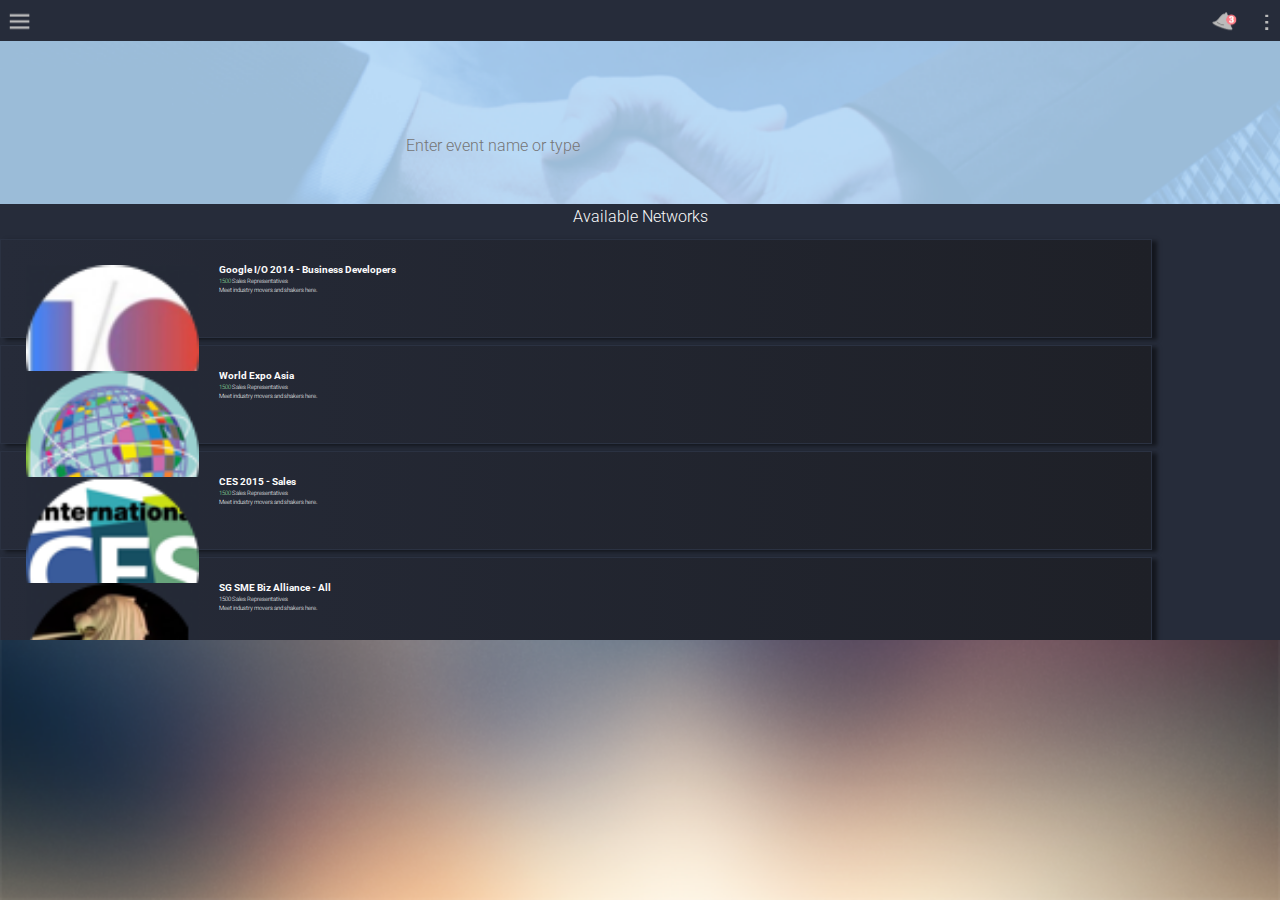
==== index.html @ a0ff5e6f "Finished match page styling" ====
<!doctype html>
<html class="no-js" lang="en" ng-app="fbApp">
  <head>
    <meta charset="utf-8" />
    <meta name="viewport" content="initial-scale=1.0" />
    <title>Fistbump 0.2</title>
    <link rel="stylesheet" href="vendor/foundation/css/foundation.css" />
    <link rel="stylesheet" href="css/style.css" />
    <script src="vendor/foundation/js/vendor/modernizr.js"></script>
    <script src="vendor/angular/angular.js"></script> 
    <script src="js/app.js"></script>
    <script src="vendor/angular-route/angular-route.js"></script>

    <!-- load scripts -->
    <script src="//cdn.firebase.com/js/client/1.0.6/firebase.js"></script>
    <!-- <script src="vendor/angular-animate/angular-animate.js"></script>
    <script src="vendor/angular-route/angular-route.js"></script> -->
    
    <script>
      window.scrollTo(0,1);
    </script>

  </head>
  <body ng-view>

    <!-- Find Event Screen -->
      <!-- Menu Bar -->
      <div class="fb_menu_bar clearfix">
          <div id="fb_menu_bar_drawer_icon"></div>
          <div id="fb_menu_bar_option_icon"></div>
          <div id="fb_menu_bar_notification_icon"></div>
      </div>

      
      <!-- Event Search Box -->
      <div class="fb_event_search_box">
        <div id="fb_event_search_box_bg">
        <input type="text" id="fb_event_search_box_input" placeholder="Enter event name or type">
        </div>


      </div>

      <!-- Event Search Body Box -->
      <div class="fb_event_body_box">
        <div id="fb_event_body_box_heading">Available Networks</div>
        <a href="/#/match"><div class="fb_event_body_box_event_card">
          <div class="fb_event_body_box_event_card_event_icon">
            <img src="img/event_icon_google_io.png">
            <span class="fb_event_body_box_event_name">
                Google I/O 2014 - Business Developers  <br>
                <span class="fb_event_body_box_event_details">
                  <span class="fb_event_body_box_event_number_join">1500</span> Sales Representatives
                </span> <br>
                <span class="fb_event_body_box_event_desc">
                  Meet industry movers and shakers here.
                </span>
            </span>
          </div>
        </div></a>
        <a href="/#/match"><div class="fb_event_body_box_event_card">
          <div class="fb_event_body_box_event_card_event_icon">
            <img src="img/event_icon_expo_asia.png">
            <span class="fb_event_body_box_event_name">
                World Expo Asia <br>
                <span class="fb_event_body_box_event_details">
                  <span class="fb_event_body_box_event_number_join">1500</span> Sales Representatives
                </span> <br>
                <span class="fb_event_body_box_event_desc">
                  Meet industry movers and shakers here.
                </span>
            </span>
          </div>
        </div></a>
        <a href="/#/match"><div class="fb_event_body_box_event_card">
          <div class="fb_event_body_box_event_card_event_icon">
            <img src="img/event_icon_ces.png">
            <span class="fb_event_body_box_event_name">
                CES 2015 - Sales <br>
                <span class="fb_event_body_box_event_details">
                  <span class="fb_event_body_box_event_number_join">1500</span> Sales Representatives
                </span> <br>
                <span class="fb_event_body_box_event_desc">
                  Meet industry movers and shakers here.
                </span>
            </span>
          </div>
        </div></a>
        <a href="/#/match"><div class="fb_event_body_box_event_card">
          <div class="fb_event_body_box_event_card_event_icon">
            <img src="img/event_icon_sgbiz.png">
            <span class="fb_event_body_box_event_name">
                SG SME Biz Alliance - All <br>
                <span class="fb_event_body_box_event_details">
                  1500 Sales Representatives
                </span> <br>
                <span class="fb_event_body_box_event_desc">
                  Meet industry movers and shakers here.
                </span>
            </span>
          </div>
        </div></a>
      </div>
   
    <!-- Mock ups 

    <div id="screen_find_event">
      <a href="#screen_card_match"><img src="img/screen_find_event.png"></a>
    </div>

    <div id="screen_card_match">
      <a href="#screen_card_match_filter"><img src="img/screen_card_match.png"></a>
    </div>

    <div id="screen_card_match_filter">
      <a href="#screen_card_manage_contact"><img src="img/screen_card_match_filter.png"></a>
    </div>

    <div id="screen_card_manage_contact">
      <a href="#screen_card_chat"><img src="img/screen_card_manage_contacts.png"></a>
    </div>

    <div id="screen_card_chat">
      <a href="#screen_find_event"><img src="img/screen_card_chat.png"></a>
    </div>

    -->

    <script src="vendor/foundation/js/vendor/jquery.js"></script>
    <script src="vendor/foundation/js/foundation.min.js"></script>
    <script>
      $(document).foundation();
    </script>
  </body>
</html>
---- css/style.css ----
/* DOM Elements */
@import url(http://fonts.googleapis.com/css?family=Roboto:400,100italic,100,300,300italic,400italic,500,500italic,700italic,900,900italic,700);

body {
	/*background-color:#262C3A;*/
	background-image:url('../img/body_bg.jpg');
	background-repeat:no-repeatepeat;
	background-attachment:fixed;
	background-size:100% 100%;
	overflow-x:hidden;
}

/* fistbump menu bar styles */
.fb_menu_bar {
	margin:auto;
	height:41px;
	/*height:80px; height is already fixed by clearfix */
	background-color:#262C3A;
}


/*** Find Event Screen ***/
#fb_menu_bar_drawer_icon {
	float:left;
	height:41px;
	width:40px;
	background-image:url('../img/menu_bar_drawer_icon.png');
	background-repeat:no-repeat;
	background-size:100%;
}

#fb_menu_bar_option_icon {
	float:right;
	height:41px;
	width:27px;
	background-image:url('../img/menu_bar_option_icon.png');
	background-repeat:no-repeat;
	background-size:100%;
}

#fb_menu_bar_notification_icon {
	float:right;
	height:41px;
	width:50px;
	background-image:url('../img/menu_bar_notification_icon.png');
	background-repeat:no-repeat;
	background-size:100%;
}

#fb_event_search_box_bg {
	margin:auto;
	width:100%;
	height:163px;
	background-image:url('../img/search_box.png');
	background-repeat:no-repeat;
	background-size:100%;
}

.fb_event_search_box input {
	position: relative;
	margin-left: 45px;
	width: 70%;
	height: 20%;
	top: 88px;
	color: #959595;
	border: none;
	text-align: center;
	font-family: 'Roboto', sans-serif;
	font-size: 1em;
	font-weight: 300;
	background-color: transparent;
	outline: none;
	box-shadow: none;
}

.fb_event_search_box input:hover { 
    outline: none; 
    box-shadow: none;
    background-color:transparent;
} 
.fb_event_search_box input:focus { 
    outline: none; 
    box-shadow: none;
    background-color:transparent;
} 
.fb_event_search_box input:active { 
    outline: none;
    box-shadow: none;
    background-color:transparent;
}

.fb_event_body_box {
	margin:auto;
	height:436px;
	background-color:#262C3A;
	overflow-x:hidden;
}

#fb_event_body_box_heading {
	text-align:center;
	margin-top:5px;
	color:#FCFCFC;
	font-family: 'Roboto', sans-serif;
	font-size:1em;
	font-weight:300;
	margin-bottom:10px;
}

.fb_event_body_box_event_card {
	/* screen_find_event_event_card: */   
	height:99px;
	width:90%;
	margin-top:4px;
	/* screen_find_event_event_card: */
	background-image: -o-linear-gradient(0deg, #1E2027 0%, #262B39 100%);
	background-image: -moz-linear-gradient(0deg, #1E2027 0%, #262B39 100%);
	background-image: -ms-linear-gradient(0deg, #1E2027 0%, #262B39 100%);
	background-image: linear-gradient(-90deg, #1E2027 0%, #262B39 100%);
	border: 1px solid #2B3242;
	-moz-box-shadow:    5px 2px 4px 0px rgba(0,0,0,0.50);
	box-shadow:         5px 2px 4px 0px rgba(0,0,0,0.50);
	display:inline-block;
}

.fb_event_body_box_event_card_event_icon img {
	float:left;
	position:relative;
	width:15%;
	height:15%;
	margin-top:25px;
	margin-left:25px;

}

.fb_event_body_box_event_name {
	float:left;
	position:relative;
	color:#FCFCFC;
	font-family: 'Roboto', sans-serif;
	font-size:0.6em;
	margin-top:25px;
	margin-left:20px;
	font-weight:bold;
}

.fb_event_body_box_event_details {
	font-size:0.4em;
	font-weight:300;
	height:10px;
}

.fb_event_body_box_event_desc {
	font-size:0.4em;
	font-weight:300;
	height:10px;
}

.fb_event_body_box_event_number_join {
	color:#9AE0A3;
}

.fb_event_body_box_event_name span {
	position:relative;
	
}

/* Match Screen */
.fb_match_profile_cover {
	margin:auto;
	width:100%;
	height:163px;
	background-image:url('../img/match_profile_bg_george.png');
	background-repeat:no-repeat;
	background-size:100%;
}

.fb_match_profile_body {
	height:436px;
	width:100%;
	background-color:#262C3A;
}

.fb_match_profile_cover_profile_photo {
	position:relative;
	text-align:center;
	top:15px;
}

.fb_match_profile_cover_profile_photo img {
	-moz-border-radius: 50%;
    -webkit-border-radius: 50%;
    border-radius: 50%;
    height:70px;
    width:70px;
}

.fb_match_profile_name {
	text-align:center;
	margin-top:20px;
	color:#FCFCFC;
	font-family: 'Roboto', sans-serif;
	font-size:1.3em;
	font-weight:300;
}

.fb_match_profile_title {
	text-align:center;
	margin-top:3px;
	color:#FCFCFC;
	font-family: 'Roboto', sans-serif;
	font-size:1em;
	font-weight:300;
	
}

.fb_match_profile_button_icon {
	margin:auto;
	float:left;
	width:50%;
	height:60px;
	background-image:url('../img/profile_button_icon.png');
	background-size:90%;
	border-right:1px solid #42495A;
	border-bottom:1px solid #42495A;
	
}

.fb_match_profile_feed_icon {
	margin:auto;
	float:left;
	width:50%;
	height:60px;
	background-image:url('../img/feed_button_icon.png');
	background-size:90%;
	border-bottom:1px solid #42495A;
}

.fb_match_profile_body {
	background:#262C3A;
	height:297px;
	width:100%;
}

.fb_match_later_meet_button {
	background:#262C3A;
	width:100%;
	height:80px;
}

.fb_match_later_button_icon {
	margin:auto;
	float:left;
	width:50%;
	height:60px;
	background-image:url('../img/later_button_icon.png');
	background-repeat:no-repeat;
	background-size:100%;
}

.fb_match_meet_button_icon {
	margin:auto;
	float:left;
	width:50%;
	height:60px;
	background-image:url('../img/meet_button_icon.png');
	background-repeat:no-repeat;
	background-size:100%;
}

.fb_match_profile_body_tagline_box {
	position:relative;
	margin:auto;
	top:20px;
	background-color:#2D3241;
	height:40%;
	width:90%;
	padding:20px 20px 20px 20px;
}

.fb_match_profile_body_tagline {
	text-align:center;
	top:5px;
	color:#FCFCFC;
	font-family: 'Roboto', sans-serif;
	font-size:1.4em;
	font-style:italic;
	font-weight:300;
}

.fb_match_profile_filter_button {
	position:relative;
	margin:auto;
	top:10px;
	background-color:#A9CFF0;
	height:15%;
	width:90%;
	padding-top:5px;
	padding-left:5px;
	padding-right:5px;
}

.fb_match_profile_filter_button_icon {
	margin:auto;
	float:left;
	height:30px;
	width:32px;
	background-image:url('../img/filter_button_icon.png');
	background-repeat:no-repeat;
	background-size:100%;
}

.fb_match_profile_filter_button_text {
	text-align:center;
	top:7px;
	color:#FCFCFC;
	font-family: 'Roboto', sans-serif;
	font-size:1em;
	font-style:italic;
	font-weight:400;
	position:relative;
}



/*** Mock Ups Style ***/

#screen_find_event {
	text-align:center;
}

#screen_card_match {
	text-align:center;
}

#screen_card_manage_contact {
	text-align: center;
}

#screen_card_match_filter {
	text-align:center;
}

#screen_card_chat {
	text-align:center;
}

/* Card Stack Classes */

.card_stack {
	width:384px;
	height:500px;
	margin-top:15px;
	background-image:url('../img/card_stack_bg.png');
	background-repeat:no-repeatepeat;
	background-position:top;
	background-size:90%;
}

.card_stack_active_card {
	width:384px;
	height:500px;
	/*background-image:url('../img/card_stack_profile_bg.png');
	background-repeat:no-repeatepeat;
	background-position:center;
	background-size: 81%;*/
	background-color:white;
	border-radius:17px;
}

.later_meet_btn_grp {
	position:relative;
	top:85px;
	padding-left:40px;
}

.later_btn {
	width:120px;
	height:60px;
	background-image:url('../img/button_later.png');
	background-repeat:no-repeatepeat;
	background-position:center;
	background-size:80%;
	float:left;
}	

.meet_btn {
	width:120px;
	height:60px;	
	background-image:url('../img/button_meet.png');
	background-repeat:no-repeatepeat;
	background-position:center;
	background-size:80%;
	float:left;
	margin-left:65px;
}

.card_stack_profile_cover_img {
	/*background-color:rgba(128, 44, 44, 0.5);*/
	background-image:url('http://38.media.tumblr.com/48978c96ce5b958ca2ca625512694664/tumblr_n5rnziv7SD1szrg39o4_500.jpg');
	background-position:0px 0px;
	-webkit-filter: blur(1px);
	background-repeat:no-repeatepeat;
	position:absolute;
	margin-top:11px;
	margin-left:36px;
	height:225px;	
	width:311px;
	border-top-left-radius:17px;
	border-top-right-radius:17px;
}

.card_stack_profile_img {
	position:relative;
    -moz-border-radius: 50%;
    -webkit-border-radius: 50%;
    border-radius: 50%;
    margin:auto;
    top: 50px;
    height:150px;
    width:150px;
    border:6px #0086FF solid;
    background-image:url('https://media.licdn.com/media/p/3/005/013/274/0d24646.jpg');
    background-repeat:no-repeatepeat;
    background-size:160%;
    -ms-transform: rotate(45deg); /* IE 9 */
    -webkit-transform: rotate(45deg); /* Chrome, Safari, Opera */
    transform: rotate(45deg);
}

.card_stack_profile_summary #profile_name {
	position:relative;
	font-family: 'Open Sans', sans-serif;
	color:#6C6C6C;
	width:375px;
	top:95px;
	margin:auto;
	text-align:center;
	font-size:24px;
	font-weight:bold;
}

.card_stack_profile_summary #profile_position {
	position:relative;
	font-family: 'Open Sans', sans-serif;
	color:#6C6C6C;
	width:200px;
	top:100px;
	margin:auto;
	text-align:center;
	font-size:18px;
	font-weight:bold;
}

.card_stack_profile_tagline #profile_tagline {
	position:relative;
	font-family: 'Open Sans', sans-serif;
	width:250px;
	margin:auto;
	color:#6C6C6C;
	top:90px;
	text-align:center;
	font-size:16px;
	font-style:italic;
}

#profile_tagline:before {
	content:'" ';
}

#profile_tagline:after {
	content:' "';
}

/* IDs */

#btm_divider {
	width:65%;
	position:relative;
	top:100px;
	left:65px;
}

#top_divider {
	width:65%;
	position:relative;
	top:90px;
	left:65px;


/****************************************
* Like/Dislike
*****************************************/
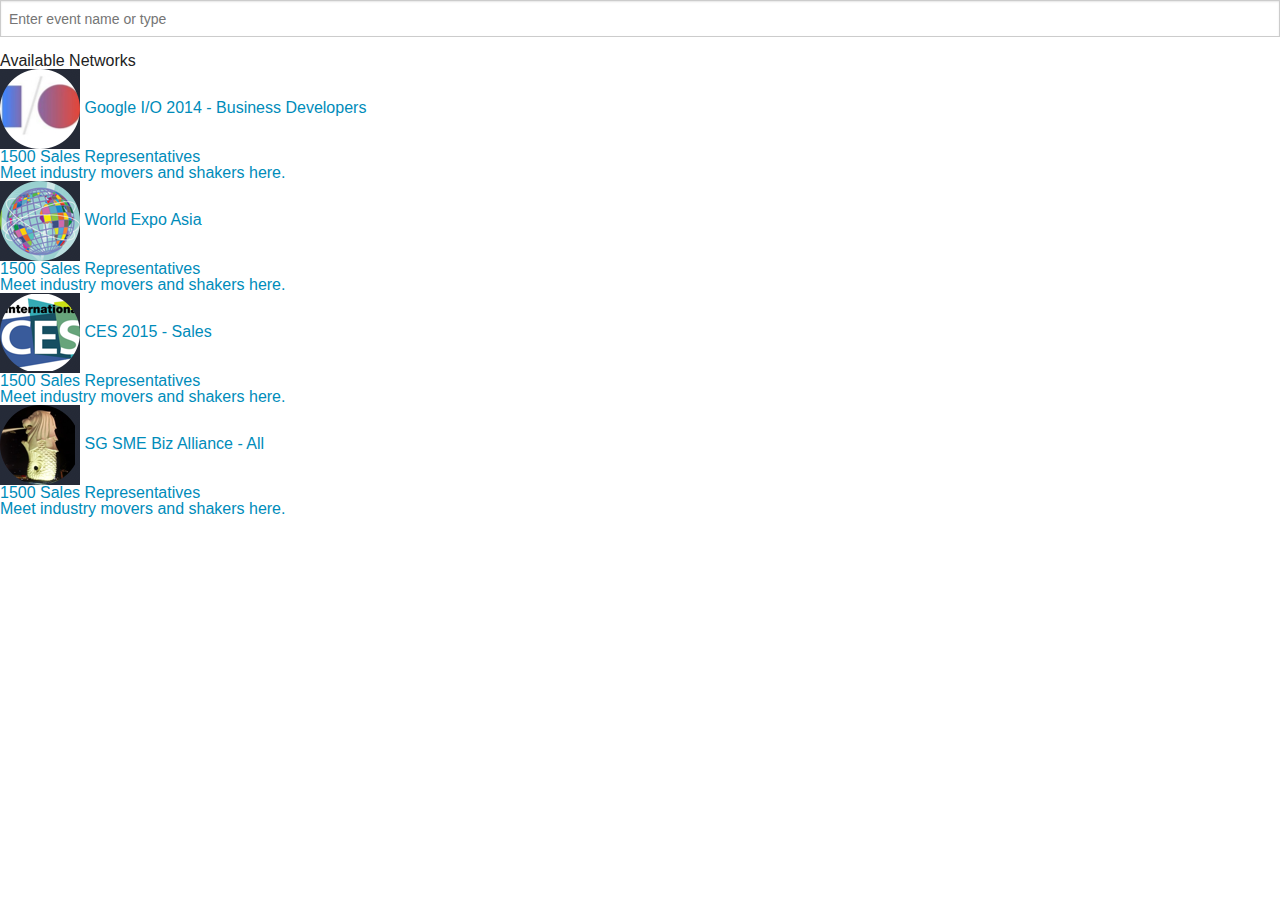
==== commit f5ca03b6: "Refined responsive styles." ====
--- a/index.html
+++ b/index.html
@@ -5,21 +5,25 @@
     <meta name="viewport" content="initial-scale=1.0" />
     <title>Fistbump 0.2</title>
     <link rel="stylesheet" href="vendor/foundation/css/foundation.css" />
-    <link rel="stylesheet" href="css/style.css" />
+    <link rel="stylesheet" href="css/style.css" media="(max-width:800px)"/>
     <script src="vendor/foundation/js/vendor/modernizr.js"></script>
     <script src="vendor/angular/angular.js"></script> 
     <script src="js/app.js"></script>
     <script src="vendor/angular-route/angular-route.js"></script>
+    <script>
+ 
+      if ( window.outerWidth > 768 ) {
+        window.open(window.location, "", "width=360, height=640");
+        window.scrollTo
+      }
+      
+    
+    </script>
 
     <!-- load scripts -->
     <script src="//cdn.firebase.com/js/client/1.0.6/firebase.js"></script>
     <!-- <script src="vendor/angular-animate/angular-animate.js"></script>
     <script src="vendor/angular-route/angular-route.js"></script> -->
-    
-    <script>
-      window.scrollTo(0,1);
-    </script>
-
   </head>
   <body ng-view>
 
--- a/css/style.css
+++ b/css/style.css
@@ -1,492 +1,348 @@
 /* DOM Elements */
 @import url(http://fonts.googleapis.com/css?family=Roboto:400,100italic,100,300,300italic,400italic,500,500italic,700italic,900,900italic,700);
 
-body {
-	/*background-color:#262C3A;*/
-	background-image:url('../img/body_bg.jpg');
-	background-repeat:no-repeatepeat;
-	background-attachment:fixed;
-	background-size:100% 100%;
-	overflow-x:hidden;
-}
-
-/* fistbump menu bar styles */
-.fb_menu_bar {
-	margin:auto;
-	height:41px;
-	/*height:80px; height is already fixed by clearfix */
-	background-color:#262C3A;
-}
-
-
-/*** Find Event Screen ***/
-#fb_menu_bar_drawer_icon {
-	float:left;
-	height:41px;
-	width:40px;
-	background-image:url('../img/menu_bar_drawer_icon.png');
-	background-repeat:no-repeat;
-	background-size:100%;
-}
-
-#fb_menu_bar_option_icon {
-	float:right;
-	height:41px;
-	width:27px;
-	background-image:url('../img/menu_bar_option_icon.png');
-	background-repeat:no-repeat;
-	background-size:100%;
-}
-
-#fb_menu_bar_notification_icon {
-	float:right;
-	height:41px;
-	width:50px;
-	background-image:url('../img/menu_bar_notification_icon.png');
-	background-repeat:no-repeat;
-	background-size:100%;
-}
-
-#fb_event_search_box_bg {
-	margin:auto;
-	width:100%;
-	height:163px;
-	background-image:url('../img/search_box.png');
-	background-repeat:no-repeat;
-	background-size:100%;
-}
-
-.fb_event_search_box input {
-	position: relative;
-	margin-left: 45px;
-	width: 70%;
-	height: 20%;
-	top: 88px;
-	color: #959595;
-	border: none;
-	text-align: center;
-	font-family: 'Roboto', sans-serif;
-	font-size: 1em;
-	font-weight: 300;
-	background-color: transparent;
-	outline: none;
-	box-shadow: none;
-}
-
-.fb_event_search_box input:hover { 
-    outline: none; 
-    box-shadow: none;
-    background-color:transparent;
-} 
-.fb_event_search_box input:focus { 
-    outline: none; 
-    box-shadow: none;
-    background-color:transparent;
-} 
-.fb_event_search_box input:active { 
-    outline: none;
-    box-shadow: none;
-    background-color:transparent;
-}
-
-.fb_event_body_box {
-	margin:auto;
-	height:436px;
-	background-color:#262C3A;
-	overflow-x:hidden;
-}
-
-#fb_event_body_box_heading {
-	text-align:center;
-	margin-top:5px;
-	color:#FCFCFC;
-	font-family: 'Roboto', sans-serif;
-	font-size:1em;
-	font-weight:300;
-	margin-bottom:10px;
-}
-
-.fb_event_body_box_event_card {
-	/* screen_find_event_event_card: */   
-	height:99px;
-	width:90%;
-	margin-top:4px;
-	/* screen_find_event_event_card: */
-	background-image: -o-linear-gradient(0deg, #1E2027 0%, #262B39 100%);
-	background-image: -moz-linear-gradient(0deg, #1E2027 0%, #262B39 100%);
-	background-image: -ms-linear-gradient(0deg, #1E2027 0%, #262B39 100%);
-	background-image: linear-gradient(-90deg, #1E2027 0%, #262B39 100%);
-	border: 1px solid #2B3242;
-	-moz-box-shadow:    5px 2px 4px 0px rgba(0,0,0,0.50);
-	box-shadow:         5px 2px 4px 0px rgba(0,0,0,0.50);
-	display:inline-block;
-}
-
-.fb_event_body_box_event_card_event_icon img {
-	float:left;
-	position:relative;
-	width:15%;
-	height:15%;
-	margin-top:25px;
-	margin-left:25px;
-
-}
-
-.fb_event_body_box_event_name {
-	float:left;
-	position:relative;
-	color:#FCFCFC;
-	font-family: 'Roboto', sans-serif;
-	font-size:0.6em;
-	margin-top:25px;
-	margin-left:20px;
-	font-weight:bold;
-}
-
-.fb_event_body_box_event_details {
-	font-size:0.4em;
-	font-weight:300;
-	height:10px;
-}
-
-.fb_event_body_box_event_desc {
-	font-size:0.4em;
-	font-weight:300;
-	height:10px;
-}
-
-.fb_event_body_box_event_number_join {
-	color:#9AE0A3;
-}
-
-.fb_event_body_box_event_name span {
-	position:relative;
-	
-}
-
-/* Match Screen */
-.fb_match_profile_cover {
-	margin:auto;
-	width:100%;
-	height:163px;
-	background-image:url('../img/match_profile_bg_george.png');
-	background-repeat:no-repeat;
-	background-size:100%;
-}
-
-.fb_match_profile_body {
-	height:436px;
-	width:100%;
-	background-color:#262C3A;
-}
-
-.fb_match_profile_cover_profile_photo {
-	position:relative;
-	text-align:center;
-	top:15px;
-}
-
-.fb_match_profile_cover_profile_photo img {
-	-moz-border-radius: 50%;
-    -webkit-border-radius: 50%;
-    border-radius: 50%;
-    height:70px;
-    width:70px;
-}
-
-.fb_match_profile_name {
-	text-align:center;
-	margin-top:20px;
-	color:#FCFCFC;
-	font-family: 'Roboto', sans-serif;
-	font-size:1.3em;
-	font-weight:300;
-}
-
-.fb_match_profile_title {
-	text-align:center;
-	margin-top:3px;
-	color:#FCFCFC;
-	font-family: 'Roboto', sans-serif;
-	font-size:1em;
-	font-weight:300;
-	
-}
-
-.fb_match_profile_button_icon {
-	margin:auto;
-	float:left;
-	width:50%;
-	height:60px;
-	background-image:url('../img/profile_button_icon.png');
-	background-size:90%;
-	border-right:1px solid #42495A;
-	border-bottom:1px solid #42495A;
-	
-}
-
-.fb_match_profile_feed_icon {
-	margin:auto;
-	float:left;
-	width:50%;
-	height:60px;
-	background-image:url('../img/feed_button_icon.png');
-	background-size:90%;
-	border-bottom:1px solid #42495A;
-}
-
-.fb_match_profile_body {
-	background:#262C3A;
-	height:297px;
-	width:100%;
-}
-
-.fb_match_later_meet_button {
-	background:#262C3A;
-	width:100%;
-	height:80px;
-}
-
-.fb_match_later_button_icon {
-	margin:auto;
-	float:left;
-	width:50%;
-	height:60px;
-	background-image:url('../img/later_button_icon.png');
-	background-repeat:no-repeat;
-	background-size:100%;
-}
-
-.fb_match_meet_button_icon {
-	margin:auto;
-	float:left;
-	width:50%;
-	height:60px;
-	background-image:url('../img/meet_button_icon.png');
-	background-repeat:no-repeat;
-	background-size:100%;
-}
-
-.fb_match_profile_body_tagline_box {
-	position:relative;
-	margin:auto;
-	top:20px;
-	background-color:#2D3241;
-	height:40%;
-	width:90%;
-	padding:20px 20px 20px 20px;
-}
-
-.fb_match_profile_body_tagline {
-	text-align:center;
-	top:5px;
-	color:#FCFCFC;
-	font-family: 'Roboto', sans-serif;
-	font-size:1.4em;
-	font-style:italic;
-	font-weight:300;
-}
-
-.fb_match_profile_filter_button {
-	position:relative;
-	margin:auto;
-	top:10px;
-	background-color:#A9CFF0;
-	height:15%;
-	width:90%;
-	padding-top:5px;
-	padding-left:5px;
-	padding-right:5px;
-}
-
-.fb_match_profile_filter_button_icon {
-	margin:auto;
-	float:left;
-	height:30px;
-	width:32px;
-	background-image:url('../img/filter_button_icon.png');
-	background-repeat:no-repeat;
-	background-size:100%;
-}
-
-.fb_match_profile_filter_button_text {
-	text-align:center;
-	top:7px;
-	color:#FCFCFC;
-	font-family: 'Roboto', sans-serif;
-	font-size:1em;
-	font-style:italic;
-	font-weight:400;
-	position:relative;
-}
-
-
-
-/*** Mock Ups Style ***/
-
-#screen_find_event {
-	text-align:center;
-}
-
-#screen_card_match {
-	text-align:center;
-}
-
-#screen_card_manage_contact {
-	text-align: center;
-}
-
-#screen_card_match_filter {
-	text-align:center;
-}
-
-#screen_card_chat {
-	text-align:center;
-}
-
-/* Card Stack Classes */
-
-.card_stack {
-	width:384px;
-	height:500px;
-	margin-top:15px;
-	background-image:url('../img/card_stack_bg.png');
-	background-repeat:no-repeatepeat;
-	background-position:top;
-	background-size:90%;
-}
-
-.card_stack_active_card {
-	width:384px;
-	height:500px;
-	/*background-image:url('../img/card_stack_profile_bg.png');
-	background-repeat:no-repeatepeat;
-	background-position:center;
-	background-size: 81%;*/
-	background-color:white;
-	border-radius:17px;
-}
-
-.later_meet_btn_grp {
-	position:relative;
-	top:85px;
-	padding-left:40px;
-}
-
-.later_btn {
-	width:120px;
-	height:60px;
-	background-image:url('../img/button_later.png');
-	background-repeat:no-repeatepeat;
-	background-position:center;
-	background-size:80%;
-	float:left;
-}	
-
-.meet_btn {
-	width:120px;
-	height:60px;	
-	background-image:url('../img/button_meet.png');
-	background-repeat:no-repeatepeat;
-	background-position:center;
-	background-size:80%;
-	float:left;
-	margin-left:65px;
-}
-
-.card_stack_profile_cover_img {
-	/*background-color:rgba(128, 44, 44, 0.5);*/
-	background-image:url('http://38.media.tumblr.com/48978c96ce5b958ca2ca625512694664/tumblr_n5rnziv7SD1szrg39o4_500.jpg');
-	background-position:0px 0px;
-	-webkit-filter: blur(1px);
-	background-repeat:no-repeatepeat;
-	position:absolute;
-	margin-top:11px;
-	margin-left:36px;
-	height:225px;	
-	width:311px;
-	border-top-left-radius:17px;
-	border-top-right-radius:17px;
-}
-
-.card_stack_profile_img {
-	position:relative;
-    -moz-border-radius: 50%;
-    -webkit-border-radius: 50%;
-    border-radius: 50%;
-    margin:auto;
-    top: 50px;
-    height:150px;
-    width:150px;
-    border:6px #0086FF solid;
-    background-image:url('https://media.licdn.com/media/p/3/005/013/274/0d24646.jpg');
-    background-repeat:no-repeatepeat;
-    background-size:160%;
-    -ms-transform: rotate(45deg); /* IE 9 */
-    -webkit-transform: rotate(45deg); /* Chrome, Safari, Opera */
-    transform: rotate(45deg);
-}
-
-.card_stack_profile_summary #profile_name {
-	position:relative;
-	font-family: 'Open Sans', sans-serif;
-	color:#6C6C6C;
-	width:375px;
-	top:95px;
-	margin:auto;
-	text-align:center;
-	font-size:24px;
-	font-weight:bold;
-}
-
-.card_stack_profile_summary #profile_position {
-	position:relative;
-	font-family: 'Open Sans', sans-serif;
-	color:#6C6C6C;
-	width:200px;
-	top:100px;
-	margin:auto;
-	text-align:center;
-	font-size:18px;
-	font-weight:bold;
-}
-
-.card_stack_profile_tagline #profile_tagline {
-	position:relative;
-	font-family: 'Open Sans', sans-serif;
-	width:250px;
-	margin:auto;
-	color:#6C6C6C;
-	top:90px;
-	text-align:center;
-	font-size:16px;
-	font-style:italic;
-}
-
-#profile_tagline:before {
-	content:'" ';
-}
-
-#profile_tagline:after {
-	content:' "';
-}
-
-/* IDs */
-
-#btm_divider {
-	width:65%;
-	position:relative;
-	top:100px;
-	left:65px;
-}
-
-#top_divider {
-	width:65%;
-	position:relative;
-	top:90px;
-	left:65px;
-
-
-/****************************************
-* Like/Dislike
-*****************************************/
+@media (max-width:800px) {
+	body {
+		/*background-color:#262C3A;*/
+		background-image:url('../img/body_bg.jpg');
+		background-repeat:no-repeatepeat;
+		background-attachment:fixed;
+		background-size:100% 100%;
+		overflow-x:hidden;
+	}
+
+	/* fistbump menu bar styles */
+	.fb_menu_bar {
+		margin:auto;
+		height:41px;
+		/*height:80px; height is already fixed by clearfix */
+		background-color:#262C3A;
+	}
+
+
+	/*** Find Event Screen ***/
+	#fb_menu_bar_drawer_icon {
+		float:left;
+		height:41px;
+		width:40px;
+		background-image:url('../img/menu_bar_drawer_icon.png');
+		background-repeat:no-repeat;
+		background-size:100%;
+	}
+
+	#fb_menu_bar_option_icon {
+		float:right;
+		height:41px;
+		width:27px;
+		background-image:url('../img/menu_bar_option_icon.png');
+		background-repeat:no-repeat;
+		background-size:100%;
+	}
+
+	#fb_menu_bar_notification_icon {
+		float:right;
+		height:41px;
+		width:50px;
+		background-image:url('../img/menu_bar_notification_icon.png');
+		background-repeat:no-repeat;
+		background-size:100%;
+	}
+
+	#fb_event_search_box_bg {
+		margin:auto;
+		width:100%;
+		height:163px;
+		background-image:url('../img/search_box.png');
+		background-repeat:no-repeat;
+		background-size:100%;
+	}
+
+	.fb_event_search_box input {
+		position: relative;
+		margin-left: 45px;
+		width: 70%;
+		height: 20%;
+		top: 88px;
+		color: #959595;
+		border: none;
+		text-align: center;
+		font-family: 'Roboto', sans-serif;
+		font-size: 1em;
+		font-weight: 300;
+		background-color: transparent;
+		outline: none;
+		box-shadow: none;
+	}
+
+	.fb_event_search_box input:hover { 
+	    outline: none; 
+	    box-shadow: none;
+	    background-color:transparent;
+	} 
+	.fb_event_search_box input:focus { 
+	    outline: none; 
+	    box-shadow: none;
+	    background-color:transparent;
+	} 
+	.fb_event_search_box input:active { 
+	    outline: none;
+	    box-shadow: none;
+	    background-color:transparent;
+	}
+
+	.fb_event_body_box {
+		margin:auto;
+		height:436px;
+		background-color:#262C3A;
+		overflow-x:hidden;
+	}
+
+	#fb_event_body_box_heading {
+		text-align:center;
+		margin-top:5px;
+		color:#FCFCFC;
+		font-family: 'Roboto', sans-serif;
+		font-size:1em;
+		font-weight:300;
+		margin-bottom:10px;
+	}
+
+	.fb_event_body_box_event_card {
+		/* screen_find_event_event_card: */   
+		height:99px;
+		width:90%;
+		margin-top:4px;
+		/* screen_find_event_event_card: */
+		background-image: -o-linear-gradient(0deg, #1E2027 0%, #262B39 100%);
+		background-image: -moz-linear-gradient(0deg, #1E2027 0%, #262B39 100%);
+		background-image: -ms-linear-gradient(0deg, #1E2027 0%, #262B39 100%);
+		background-image: linear-gradient(-90deg, #1E2027 0%, #262B39 100%);
+		border: 1px solid #2B3242;
+		-moz-box-shadow:    5px 2px 4px 0px rgba(0,0,0,0.50);
+		box-shadow:         5px 2px 4px 0px rgba(0,0,0,0.50);
+		display:inline-block;
+	}
+
+	.fb_event_body_box_event_card_event_icon img {
+		float:left;
+		position:relative;
+		width:15%;
+		height:15%;
+		margin-top:25px;
+		margin-left:25px;
+
+	}
+
+	.fb_event_body_box_event_name {
+		float:left;
+		position:relative;
+		color:#FCFCFC;
+		font-family: 'Roboto', sans-serif;
+		font-size:0.6em;
+		margin-top:25px;
+		margin-left:20px;
+		font-weight:bold;
+	}
+
+	.fb_event_body_box_event_details {
+		font-size:0.4em;
+		font-weight:300;
+		height:10px;
+	}
+
+	.fb_event_body_box_event_desc {
+		font-size:0.4em;
+		font-weight:300;
+		height:10px;
+	}
+
+	.fb_event_body_box_event_number_join {
+		color:#9AE0A3;
+	}
+
+	.fb_event_body_box_event_name span {
+		position:relative;
+		
+	}
+
+	/* Match Screen */
+	.fb_match_profile_cover {
+		margin:auto;
+		width:100%;
+		height:163px;
+		background-image:url('../img/match_profile_bg_george.png');
+		background-repeat:no-repeat;
+		background-size:100%;
+	}
+
+	.fb_match_profile_body {
+		height:436px;
+		width:100%;
+		background-color:#262C3A;
+	}
+
+	.fb_match_profile_cover_profile_photo {
+		position:relative;
+		text-align:center;
+		top:15px;
+	}
+
+	.fb_match_profile_cover_profile_photo img {
+		-moz-border-radius: 50%;
+	    -webkit-border-radius: 50%;
+	    border-radius: 50%;
+	    height:70px;
+	    width:70px;
+	}
+
+	.fb_match_profile_name {
+		text-align:center;
+		margin-top:20px;
+		color:#FCFCFC;
+		font-family: 'Roboto', sans-serif;
+		font-size:1.3em;
+		font-weight:300;
+	}
+
+	.fb_match_profile_title {
+		text-align:center;
+		margin-top:3px;
+		color:#FCFCFC;
+		font-family: 'Roboto', sans-serif;
+		font-size:1em;
+		font-weight:300;
+		
+	}
+
+	.fb_match_profile_button_icon {
+		margin:auto;
+		float:left;
+		width:50%;
+		height:60px;
+		background-image:url('../img/profile_button_icon.png');
+		background-size:90%;
+		border-right:1px solid #42495A;
+		border-bottom:1px solid #42495A;
+		
+	}
+
+	.fb_match_profile_feed_icon {
+		margin:auto;
+		float:left;
+		width:50%;
+		height:60px;
+		background-image:url('../img/feed_button_icon.png');
+		background-size:90%;
+		border-bottom:1px solid #42495A;
+	}
+
+	.fb_match_profile_body {
+		background:#262C3A;
+		height:297px;
+		width:100%;
+	}
+
+	.fb_match_later_meet_button {
+		background:#262C3A;
+		width:100%;
+		height:80px;
+	}
+
+	.fb_match_later_button_icon {
+		margin:auto;
+		float:left;
+		width:50%;
+		height:60px;
+		background-image:url('../img/later_button_icon.png');
+		background-repeat:no-repeat;
+		background-size:100%;
+	}
+
+	.fb_match_meet_button_icon {
+		margin:auto;
+		float:left;
+		width:50%;
+		height:60px;
+		background-image:url('../img/meet_button_icon.png');
+		background-repeat:no-repeat;
+		background-size:100%;
+	}
+
+	.fb_match_profile_body_tagline_box {
+		position:relative;
+		margin:auto;
+		top:20px;
+		background-color:#2D3241;
+		height:40%;
+		width:90%;
+		padding:20px 20px 20px 20px;
+	}
+
+	.fb_match_profile_body_tagline {
+		text-align:center;
+		top:5px;
+		color:#FCFCFC;
+		font-family: 'Roboto', sans-serif;
+		font-size:1.4em;
+		font-style:italic;
+		font-weight:300;
+	}
+
+	.fb_match_profile_filter_button {
+		position:relative;
+		margin:auto;
+		top:10px;
+		background-color:#A9CFF0;
+		height:15%;
+		width:90%;
+		padding-top:5px;
+		padding-left:5px;
+		padding-right:5px;
+	}
+
+	.fb_match_profile_filter_button_icon {
+		margin:auto;
+		float:left;
+		height:30px;
+		width:32px;
+		background-image:url('../img/filter_button_icon.png');
+		background-repeat:no-repeat;
+		background-size:100%;
+	}
+
+	.fb_match_profile_filter_button_text {
+		text-align:center;
+		top:7px;
+		color:#FCFCFC;
+		font-family: 'Roboto', sans-serif;
+		font-size:1em;
+		font-style:italic;
+		font-weight:400;
+		position:relative;
+	}
+
+
+
+	/*** Mock Ups Style ***/
+
+	#screen_find_event {
+		text-align:center;
+	}
+
+	#screen_card_match {
+		text-align:center;
+	}
+
+	#screen_card_manage_contact {
+		text-align: center;
+	}
+
+	#screen_card_match_filter {
+		text-align:center;
+	}
+
+	#screen_card_chat {
+		text-align:center;
+	}
+
+}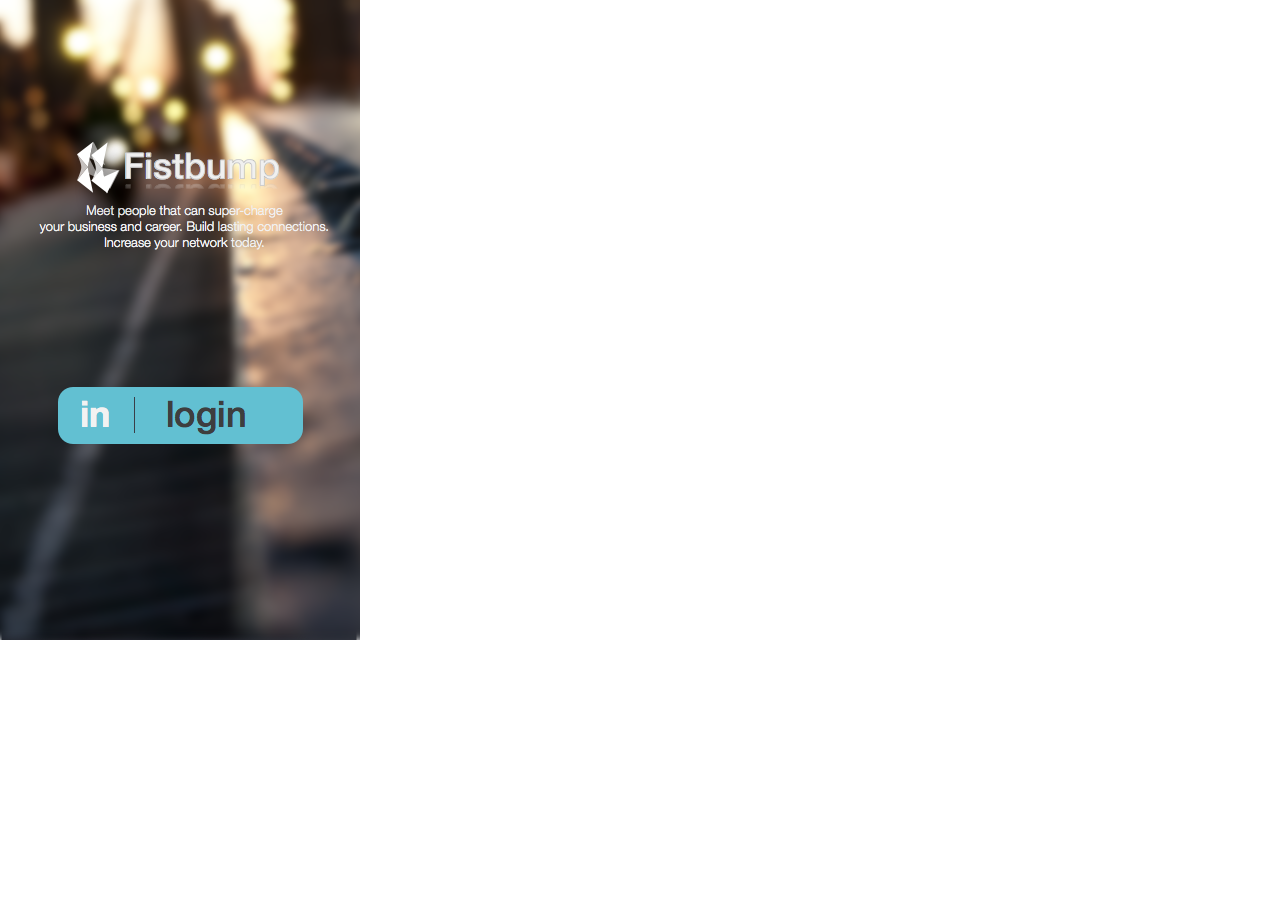
==== commit f6de48e8: "modified index.html." ====
--- a/index.html
+++ b/index.html
@@ -10,15 +10,7 @@
     <script src="vendor/angular/angular.js"></script> 
     <script src="js/app.js"></script>
     <script src="vendor/angular-route/angular-route.js"></script>
-    <script>
- 
-      if ( window.outerWidth > 768 ) {
-        window.open(window.location, "", "width=360, height=640");
-        window.scrollTo
-      }
-      
-    
-    </script>
+
 
     <!-- load scripts -->
     <script src="//cdn.firebase.com/js/client/1.0.6/firebase.js"></script>
@@ -26,86 +18,7 @@
     <script src="vendor/angular-route/angular-route.js"></script> -->
   </head>
   <body ng-view>
-
-    <!-- Find Event Screen -->
-      <!-- Menu Bar -->
-      <div class="fb_menu_bar clearfix">
-          <div id="fb_menu_bar_drawer_icon"></div>
-          <div id="fb_menu_bar_option_icon"></div>
-          <div id="fb_menu_bar_notification_icon"></div>
-      </div>
-
-      
-      <!-- Event Search Box -->
-      <div class="fb_event_search_box">
-        <div id="fb_event_search_box_bg">
-        <input type="text" id="fb_event_search_box_input" placeholder="Enter event name or type">
-        </div>
-
-
-      </div>
-
-      <!-- Event Search Body Box -->
-      <div class="fb_event_body_box">
-        <div id="fb_event_body_box_heading">Available Networks</div>
-        <a href="/#/match"><div class="fb_event_body_box_event_card">
-          <div class="fb_event_body_box_event_card_event_icon">
-            <img src="img/event_icon_google_io.png">
-            <span class="fb_event_body_box_event_name">
-                Google I/O 2014 - Business Developers  <br>
-                <span class="fb_event_body_box_event_details">
-                  <span class="fb_event_body_box_event_number_join">1500</span> Sales Representatives
-                </span> <br>
-                <span class="fb_event_body_box_event_desc">
-                  Meet industry movers and shakers here.
-                </span>
-            </span>
-          </div>
-        </div></a>
-        <a href="/#/match"><div class="fb_event_body_box_event_card">
-          <div class="fb_event_body_box_event_card_event_icon">
-            <img src="img/event_icon_expo_asia.png">
-            <span class="fb_event_body_box_event_name">
-                World Expo Asia <br>
-                <span class="fb_event_body_box_event_details">
-                  <span class="fb_event_body_box_event_number_join">1500</span> Sales Representatives
-                </span> <br>
-                <span class="fb_event_body_box_event_desc">
-                  Meet industry movers and shakers here.
-                </span>
-            </span>
-          </div>
-        </div></a>
-        <a href="/#/match"><div class="fb_event_body_box_event_card">
-          <div class="fb_event_body_box_event_card_event_icon">
-            <img src="img/event_icon_ces.png">
-            <span class="fb_event_body_box_event_name">
-                CES 2015 - Sales <br>
-                <span class="fb_event_body_box_event_details">
-                  <span class="fb_event_body_box_event_number_join">1500</span> Sales Representatives
-                </span> <br>
-                <span class="fb_event_body_box_event_desc">
-                  Meet industry movers and shakers here.
-                </span>
-            </span>
-          </div>
-        </div></a>
-        <a href="/#/match"><div class="fb_event_body_box_event_card">
-          <div class="fb_event_body_box_event_card_event_icon">
-            <img src="img/event_icon_sgbiz.png">
-            <span class="fb_event_body_box_event_name">
-                SG SME Biz Alliance - All <br>
-                <span class="fb_event_body_box_event_details">
-                  1500 Sales Representatives
-                </span> <br>
-                <span class="fb_event_body_box_event_desc">
-                  Meet industry movers and shakers here.
-                </span>
-            </span>
-          </div>
-        </div></a>
-      </div>
-   
+  
     <!-- Mock ups 
 
     <div id="screen_find_event">
--- a/css/style.css
+++ b/css/style.css
@@ -1,3 +1,8 @@
+/****
+* Fistbump 0.2 styles
+*/
+
+
 /* DOM Elements */
 @import url(http://fonts.googleapis.com/css?family=Roboto:400,100italic,100,300,300italic,400italic,500,500italic,700italic,900,900italic,700);
 
@@ -5,10 +10,36 @@
 	body {
 		/*background-color:#262C3A;*/
 		background-image:url('../img/body_bg.jpg');
-		background-repeat:no-repeatepeat;
+		background-repeat:no-repeat;
 		background-attachment:fixed;
 		background-size:100% 100%;
-		overflow-x:hidden;
+		overflow:hidden;
+	}
+
+	/** Blur container used for blurring effect in modal pop-ups **/
+	.blur_container {
+		height:100%;
+		width:100%;
+	}
+
+	.fb_main_logo {
+		position:relative;
+		margin:auto;
+		height:100%;
+		width:100%;
+		/* Rectangle 1: */
+		background-image: -o-linear-gradient(-45deg, #4F576A 0%, #1E2028 100%);
+		background-image: -moz-linear-gradient(-45deg, #4F576A 0%, #1E2028 100%);
+		background-image: -ms-linear-gradient(-45deg, #4F576A 0%, #1E2028 100%);
+		background-image: linear-gradient(-135deg, #4F576A 0%, #1E2028 100%);
+		text-align:center;
+	}
+
+	.fb_main_logo img {
+		width:176px;
+		height:204px;
+		margin-top:150px;
+		opacity:0.83;
 	}
 
 	/* fistbump menu bar styles */
@@ -112,7 +143,6 @@
 		height:99px;
 		width:90%;
 		margin-top:4px;
-		/* screen_find_event_event_card: */
 		background-image: -o-linear-gradient(0deg, #1E2027 0%, #262B39 100%);
 		background-image: -moz-linear-gradient(0deg, #1E2027 0%, #262B39 100%);
 		background-image: -ms-linear-gradient(0deg, #1E2027 0%, #262B39 100%);
@@ -133,6 +163,19 @@
 
 	}
 
+	.fb_event_body_box_event_info_button {
+		position:relative;
+		margin-top:47px;
+		float:right;
+	}
+
+	.fb_event_body_box_event_info_button img {
+		position:relative;
+		height:50px;
+	}
+
+
+
 	.fb_event_body_box_event_name {
 		float:left;
 		position:relative;
@@ -141,6 +184,9 @@
 		font-size:0.6em;
 		margin-top:25px;
 		margin-left:20px;
+		/*border:1px solid red; */
+		width:55%;
+		word-wrap:break-word;
 		font-weight:bold;
 	}
 
@@ -246,6 +292,8 @@
 		background:#262C3A;
 		width:100%;
 		height:80px;
+		position:relative;
+		margin-top:-100px;
 	}
 
 	.fb_match_later_button_icon {
@@ -283,7 +331,7 @@
 		top:5px;
 		color:#FCFCFC;
 		font-family: 'Roboto', sans-serif;
-		font-size:1.4em;
+		font-size:1em;
 		font-style:italic;
 		font-weight:300;
 	}
@@ -313,16 +361,392 @@
 	.fb_match_profile_filter_button_text {
 		text-align:center;
 		top:7px;
+		left:7px;
 		color:#FCFCFC;
 		font-family: 'Roboto', sans-serif;
-		font-size:1em;
+		font-size:0.9em;
 		font-style:italic;
 		font-weight:400;
 		position:relative;
 	}
 
-
-
+	.meet_animation {
+      -webkit-animation-name: meet_animation;
+      -webkit-animation-duration: 0.3s;
+      -webkit-animation-iteration-count: 1;
+      -webkit-animation-timing-function: ease-out;
+      -moz-animation-name: meet_animation;
+      -moz-animation-duration: 0.3s;
+      -moz-animation-iteration-count: 1;
+      -moz-animation-timing-function: ease-out;
+    }
+
+    .later_animation {
+      -webkit-animation-name: later_animation;
+      -webkit-animation-duration: 0.3s;
+      -webkit-animation-iteration-count: 1;
+      -webkit-animation-timing-function: ease-out;
+      -moz-animation-name: later_animation;
+      -moz-animation-duration: 0.3s;
+      -moz-animation-iteration-count: 1;
+      -moz-animation-timing-function: ease-out;
+    }
+
+    .expand_animation {
+      -webkit-animation-name: expand_animation;
+      -webkit-animation-duration: 0.3s;
+      -webkit-animation-iteration-count: 1;
+      -webkit-animation-timing-function: ease-out;
+      -moz-animation-name: expand_animation;
+      -moz-animation-duration: 0.3s;
+      -moz-animation-iteration-count: 1;
+      -moz-animation-timing-function: ease-out;
+    }
+
+    .shrink_animation {
+      -webkit-animation-name: shrink_animation;
+      -webkit-animation-duration: 0.3s;
+      -webkit-animation-iteration-count: 1;
+      -webkit-animation-timing-function: ease-out;
+      -moz-animation-name: shrink_animation;
+      -moz-animation-duration: 0.3s;
+      -moz-animation-iteration-count: 1;
+      -moz-animation-timing-function: ease-out;
+    }
+/*
+	@-webkit-keyframes expand {
+	      from {
+	        opacity: 1.0;
+	        transform: scale(1.5);
+	        -webkit-transform:;
+	      }
+	      to {
+	        opacity: 0;
+	        transform: scale(1.5);
+	        -webkit-transform:scale(1.5);
+	      }
+	    }
+	    
+*/
+
+	@-webkit-keyframes meet_animation {
+		0% { 
+			-webkit-transform:translateX(10%) rotate(5deg);
+			-moz-transform:translateX(10%) rotate(5deg);
+			transform:translateX(10%) rotate(5deg);
+		}
+		50% {
+			-webkit-transform:translateX(50%) translateY(-30%) rotate(30deg);
+			-moz-transform:translateX(50%) translateY(-30%) rotate(30deg);
+			transform:translateX(50%) translateY(-30%) rotate(30deg);
+		}
+		100% {
+			-webkit-transform:translateX(100%) translateY(-50%) rotate(60deg);
+			-moz-transform:translateX(100%) translateY(-50%) rotate(60deg);
+			transform:translateX(100%) translateY(-50%) rotate(60deg);
+		}
+	}
+
+	@-webkit-keyframes later_animation {
+		0% { 
+			-webkit-transform:translateX(-10%) rotate(-5deg);
+			-moz-transform:translateX(-10%) rotate(-5deg);
+			transform:translateX(-10%) rotate(-5deg);
+		}
+		50% {
+			-webkit-transform:translateX(-50%) translateY(-30%) rotate(-30deg);
+			-moz-transform:translateX(-50%) translateY(-30%) rotate(-30deg);
+			transform:translateX(-50%) translateY(-30%) rotate(-30deg);
+		}
+		100% {
+			-webkit-transform:translateX(-100%) translateY(-50%) rotate(-60deg);
+			-moz-transform:translateX(-100%) translateY(-50%) rotate(-60deg);
+			transform:translateX(-100%) translateY(-50%) rotate(-60deg);
+		}
+	}
+
+	@-webkit-keyframes expand_animation {
+		0% { 
+			-webkit-transform:scale(0.5);
+			-moz-transform:scale(0.5);
+			transform:scale(0.5);
+			opacity:0;
+		}
+		100% {
+			-webkit-transform:scale(1);
+			-moz-transform:scale(1);
+			transform:scale(1);
+			opacity:1;
+		}
+	}
+
+	@-webkit-keyframes shrink_animation {
+		0% { 
+			-webkit-transform:scale(1);
+			-moz-transform:scale(1);
+			transform:scale(1);
+			opacity:1;
+		}
+		100% {
+			-webkit-transform:scale(0.5);
+			-moz-transform:scale(0.5);
+			transform:scale(0.5);
+			opacity:0;
+		}
+	}
+
+	@-moz-keyframes meet_animation {
+		0% { 
+			-webkit-transform:translateX(10%) rotate(5deg);
+			-moz-transform:translateX(10%) rotate(5deg);
+			transform:translateX(10%) rotate(5deg);
+		}
+		50% {
+			-webkit-transform:translateX(50%) translateY(-30%) rotate(30deg);
+			-moz-transform:translateX(50%) translateY(-30%) rotate(30deg);
+			transform:translateX(50%) translateY(-30%) rotate(30deg);
+		}
+		100% {
+			-webkit-transform:translateX(100%) translateY(-50%) rotate(60deg);
+			-moz-transform:translateX(100%) translateY(-50%) rotate(60deg);
+			transform:translateX(100%) translateY(-50%) rotate(60deg);
+		}
+	}
+
+	@-moz-keyframes later_animation {
+		0% { 
+			-webkit-transform:translateX(-10%) rotate(-5deg);
+			-moz-transform:translateX(-10%) rotate(-5deg);
+			transform:translateX(-10%) rotate(-5deg);
+		}
+		50% {
+			-webkit-transform:translateX(-50%) translateY(-30%) rotate(-30deg);
+			-moz-transform:translateX(-50%) translateY(-30%) rotate(-30deg);
+			transform:translateX(-50%) translateY(-30%) rotate(-30deg);
+		}
+		100% {
+			-webkit-transform:translateX(-100%) translateY(-50%) rotate(-60deg);
+			-moz-transform:translateX(-100%) translateY(-50%) rotate(-60deg);
+			transform:translateX(-100%) translateY(-50%) rotate(-60deg);
+		}
+	}
+
+	@-moz-keyframes expand_animation {
+		0% { 
+			-webkit-transform:scale(0.5);
+			-moz-transform:scale(0.5);
+			transform:scale(0.5);
+			opacity:0;
+		}
+		100% {
+			-webkit-transform:scale(1);
+			-moz-transform:scale(1);
+			transform:scale(1);
+			opacity:1;
+		}
+	}
+
+	@-moz-keyframes shrink_animation {
+		0% { 
+			-webkit-transform:scale(1);
+			-moz-transform:scale(1);
+			transform:scale(1);
+			opacity:1;
+		}
+		100% {
+			-webkit-transform:scale(0.5);
+			-moz-transform:scale(0.5);
+			transform:scale(0.5);
+			opacity:0;
+		}
+	}
+
+	/* Chat Screen Styles */
+
+	.fb_chat_container {
+		width:100%;
+		height:100%;
+	}
+	.fb_chat_profile_card {
+		width:100%;
+		height:70px;
+		/*background-image: -o-linear-gradient(0deg, #1E2027 0%, #262B39 100%);
+		background-image: -moz-linear-gradient(0deg, #1E2027 0%, #262B39 100%);
+		background-image: -ms-linear-gradient(0deg, #1E2027 0%, #262B39 100%);
+		background-image: linear-gradient(-90deg, #1E2027 0%, #262B39 100%);
+		border-bottom: 1px solid #2B3242;*/
+		background-image:url('../img/match_profile_bg_george.png');
+		background-repeat:no-repeat;
+		background-size:100%;
+		background-position:0px -90px;
+		
+		-moz-box-shadow:    5px 2px 4px 0px rgba(0,0,0,0.50);
+		box-shadow:         5px 2px 4px 0px rgba(0,0,0,0.50);
+		z-index:-1;	
+	}
+
+	.fb_chat_body_box {
+		position:relative;
+		width:100%;
+		height:68.5%;
+		background-color:#EEEEEE;
+		/* debug border - remove when done 
+		border:1px solid black;*/
+		padding:20px 20px 20px 20px;
+		overflow-y:scroll;
+	}
+
+	.fb_chat_input_box {
+		position:relative;
+		width:100%;
+		height:12.5%;
+		background-color:#262C3A;
+	}
+
+	.fb_chat_input_line {
+		position:relative;
+		background-color:#EEEEEE;
+		top:10px;
+		width:100%;
+		height:70%;
+	}
+
+	.fb_chat_input_box input {
+		position: relative;
+		float:left;
+		width: 80%;
+		height:100%;
+		color: #959595;
+		border:none;
+		text-align: left;
+		font-family: 'Roboto', sans-serif;
+		font-size: 1em;
+		font-weight: 300;
+		background-color: transparent;
+		outline: none;
+		box-shadow: none;
+	}
+
+	.fb_chat_input_box input:hover { 
+	    outline: none; 
+	    box-shadow: none;
+	    background-color:transparent;
+	} 
+	.fb_chat_input_box input:focus { 
+	    outline: none; 
+	    box-shadow: none;
+	    background-color:transparent;
+	} 
+	.fb_chat_input_box input:active { 
+	    outline: none;
+	    box-shadow: none;
+	    background-color:transparent;
+	}
+
+	.fb_chat_arrow {
+		margin-left:25px;
+		margin-top:10px;
+		float:left;
+		height:32px;
+		width:32px;
+		background-image:url('../img/chat_arrow.png');
+		background-repeat:no-repeat;
+		background-size:100%;
+	}
+
+	.fb_chat_own_bubble {
+		float:left;
+		position: relative;
+		margin-top:10px;
+		width:85%;
+		padding: 15px 15px 15px 15px;
+		word-wrap: break-word;
+		background: #CAF5D2;
+		-webkit-border-radius: 10px;
+		-moz-border-radius: 10px;
+		border-radius: 10px;
+		color: #262C3A;
+		text-align: left;
+		font-family: 'Roboto', sans-serif;
+		font-size: 1em;
+		font-weight: 300;
+	}
+
+
+	.fb_chat_other_bubble {
+		float:right;
+		margin-top:10px;
+		position: relative;
+		width:85%;
+		padding: 15px 15px 15px 15px;
+		word-wrap: break-word;
+		background: #FDDAC4;
+		-webkit-border-radius: 10px;
+		-moz-border-radius: 10px;
+		border-radius: 10px;
+		color: #262C3A;
+		text-align: left;
+		font-family: 'Roboto', sans-serif;
+		font-size: 1em;
+		font-weight: 300;
+	}
+
+	.fb_chat_profile_cover_profile_photo {
+		float:left;
+	}
+
+	.fb_chat_profile_cover_profile_photo img {
+		-moz-border-radius: 50%;
+	    -webkit-border-radius: 50%;
+	    border-radius: 50%;
+	    height:60px;
+	    width:60px;
+	    margin-top:2px;
+	    margin-left:20px;
+	}
+
+	.fb_chat_profile_details {
+		position:relative;
+		float:left;
+		margin-top:15px;
+		margin-left:15px;
+		color: #FCFCFC;
+		text-align: left;
+		font-family: 'Roboto', sans-serif;
+	}
+
+	.fb_chat_profile_name {
+		font-size: 0.8em;
+		font-weight: 400;
+	}
+
+	.fb_chat_profile_title, .fb_chat_profile_event_met {
+		margin-top:2px;
+		font-size: 0.7em;
+		font-weight: 300;
+	}
+
+	.fb_chat_bubble_info {
+		position:relative;
+		height:30%;
+		width:100%;
+		/*border:1px solid black; debug border */
+		margin-bottom:-10px;
+	}
+
+	.fb_chat_timestamp {
+		float:left;
+		margin-top:5px;
+		font-size: 0.3em;
+		font-weight: 300;
+		color:#959595;
+	}
+
+	.fb_chat_translate img {
+		float:right;
+		height:8%;
+		width:8%;
+	}
 	/*** Mock Ups Style ***/
 
 	#screen_find_event {
@@ -344,5 +768,4 @@
 	#screen_card_chat {
 		text-align:center;
 	}
-
-}+}
